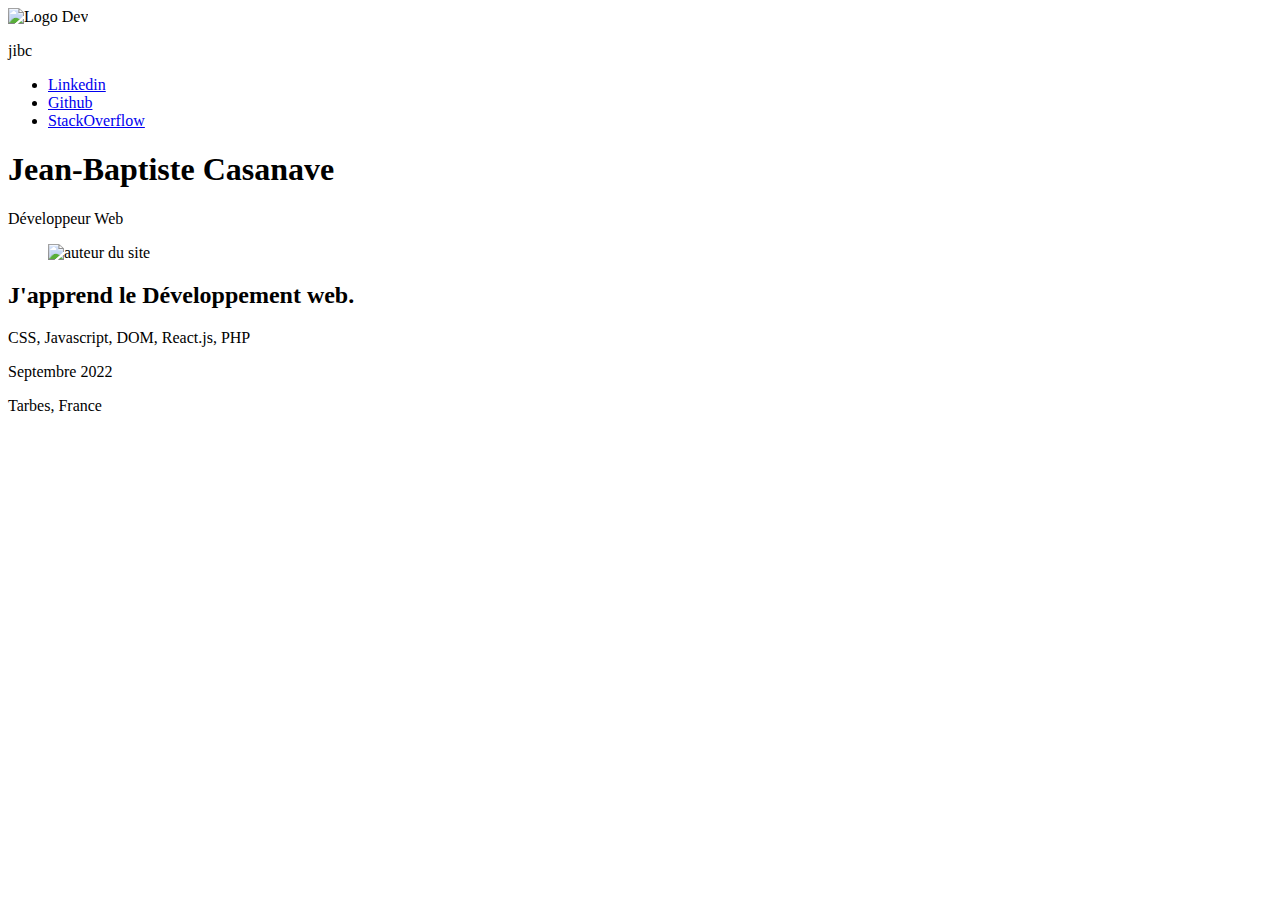
==== index.html @ d35b71a6 "Update index.html" ====
<!DOCTYPE html>
<html lang="en">
<head>
  <meta charset="UTF-8">
  <meta http-equiv="X-UA-Compatible" content="IE=edge">
  <meta name="viewport" content="width=device-width, initial-scale=1.0">
  <link href="https://fonts.googleapis.com/css?family=Roboto:400,400i,700,700i" rel="stylesheet">
  <link rel="dns-prefetch" href="//fonts.googleapis.com">
  <link rel="preconnect" href="https://fonts.gstatic.com/" crossorigin>
  <link rel="stylesheet" href="styles.css">
  <title>jibc</title>
</head>
<body>
  <section>
    <nav>
      <div class="nav-left">
        <img src="code-square.svg" alt="Logo Dev">
        <p>jibc</p>
      </div>
      <ul>
        <li><a href="https://www.linkedin.com/in/jbcasanave/">Linkedin</a></li>
        <li><a href="https://github.com/jibc">Github</a></li>
        <li><a href="https://stackoverflow.com/users/12373139/jibc">StackOverflow</a></li>
      </ul>
    </nav>
      <header>
        
          <div class="wrapper-profile">
            <h1>Jean-Baptiste Casanave</h1>
            <p>Développeur Web</p>
          </div>
          <figure>
            <img src="./jbc.jpg" alt="auteur du site">
          </figure>
        
      </header>
    <main>
      <section>
        <h2>J'apprend le Développement web.</h2>
        <div>
          <p>CSS, Javascript, DOM, React.js, PHP</p>
        </div>
      </section>
    </main>
    </div>
    <footer>
      <p>Septembre 2022</p>
      <p>Tarbes, France</p>
    </footer>
  </section>
</body>
</html>
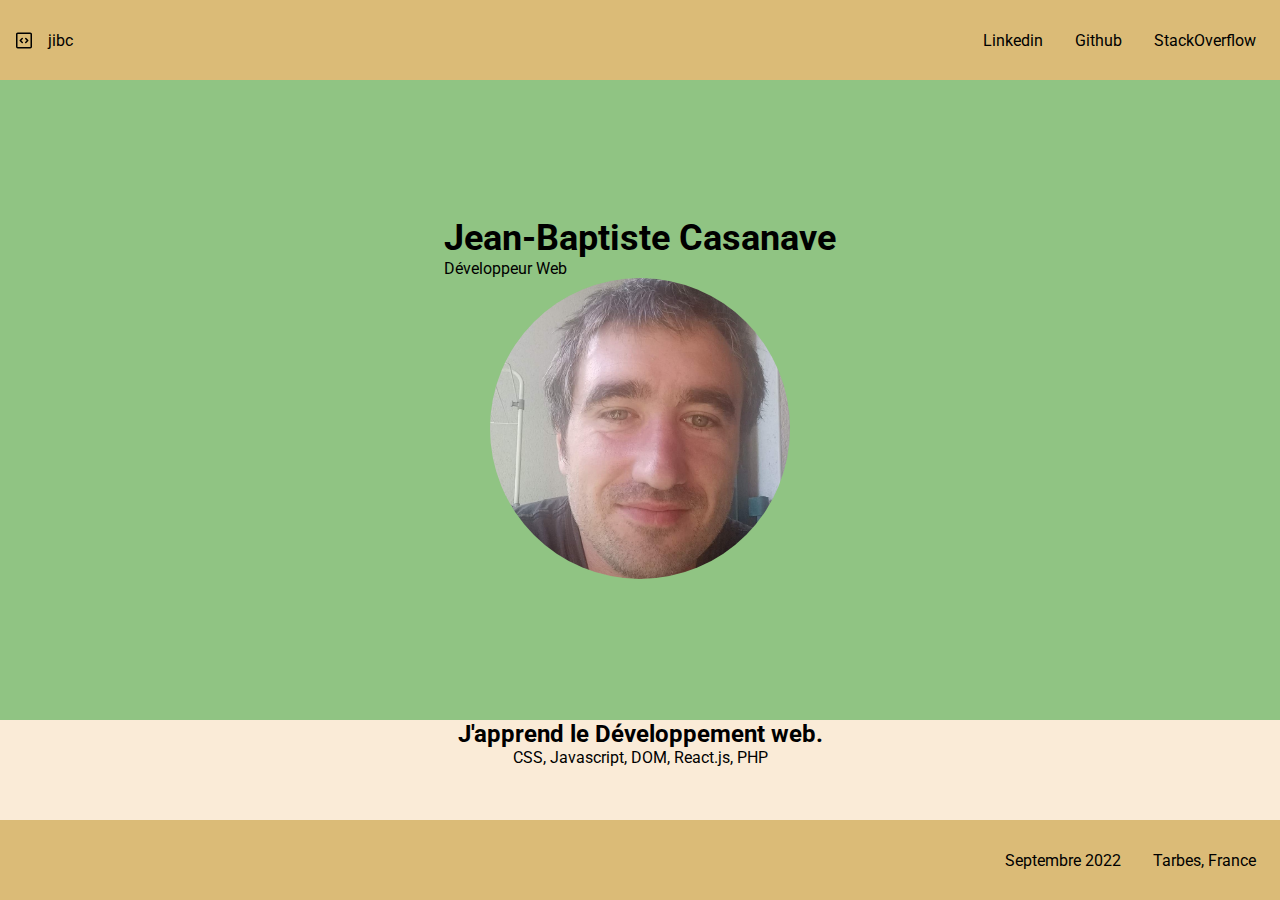
==== commit 0b01d59d: "Update index.html" ====
--- a/index.html
+++ b/index.html
@@ -7,7 +7,7 @@
   <link href="https://fonts.googleapis.com/css?family=Roboto:400,400i,700,700i" rel="stylesheet">
   <link rel="dns-prefetch" href="//fonts.googleapis.com">
   <link rel="preconnect" href="https://fonts.gstatic.com/" crossorigin>
-  <link rel="stylesheet" href="styles.css">
+  <link rel="stylesheet" href="style.css">
   <title>jibc</title>
 </head>
 <body>
--- a/style.css
+++ b/style.css
@@ -0,0 +1,103 @@
+* {
+  box-sizing: border-box;
+  margin: 0;
+  padding: 0;
+  font-family: Roboto;
+}
+
+nav {
+  height: 80px;
+  display: flex;
+  justify-content: space-between;
+  align-items: center;
+  background-color:rgb(219, 187, 119);
+  font-size: 16px;
+}
+
+.nav-left {
+  display: flex;
+}
+
+.nav-left p {
+  margin-left: 16px;
+}
+
+
+ul {
+  display: flex;
+  justify-content: space-around; 
+  align-items: center;
+}
+
+ul li {
+  list-style-type: none;
+  margin: 16px;
+}
+
+ul li:last-child {
+  margin-right: 24px;
+}
+
+a:link, a:visited{
+  text-decoration: none;
+  color: black;
+}
+
+a:hover, a:active {
+  text-decoration: underline;
+}
+
+nav img {
+  margin-left: 16px;
+}
+
+header {
+  background-color: rgb(144, 196, 131);
+  height: calc(100vh - 80px - 80px - 100px);
+  padding: 24px;
+  display: flex;
+  flex-direction: column;
+  align-items: center;
+  justify-content: center;
+}
+
+header img {
+  width: 300px;
+  border-radius: 50%;
+}
+
+header h1 {
+  font-size: 36px;
+}
+
+main {
+  background-color: antiquewhite;
+  height: 100px;
+}
+
+main section {
+  display: flex;
+  flex-direction: column;
+  justify-content: center;
+  align-items: center;
+}
+
+main h2 {
+  font-size: 24px;
+}
+
+footer {
+  background-color: rgb(219, 187, 119);
+  height: 80px;
+  display: flex;
+  justify-content: flex-end;
+  align-items: center;
+}
+
+footer p:last-child {
+  margin-right: 24px;
+}
+
+footer p {
+  margin: 16px;
+}
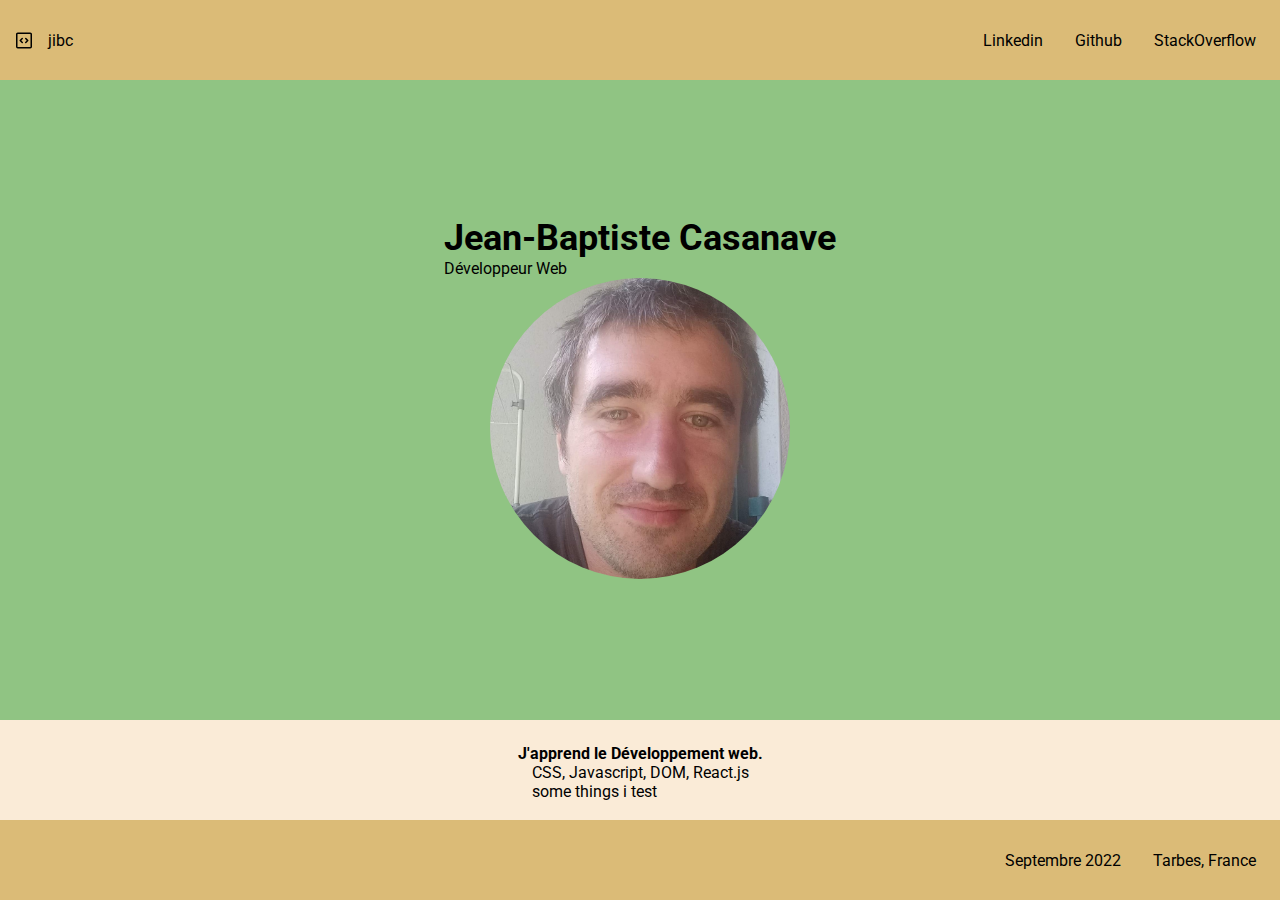
==== commit 1b1ce6b7: "Update index.html" ====
--- a/index.html
+++ b/index.html
@@ -30,7 +30,7 @@
             <p>Développeur Web</p>
           </div>
           <figure>
-            <img src="./jbc.jpg" alt="auteur du site">
+            <img src="jbc.jpg" alt="auteur du site">
           </figure>
         
       </header>
@@ -38,7 +38,8 @@
       <section>
         <h2>J'apprend le Développement web.</h2>
         <div>
-          <p>CSS, Javascript, DOM, React.js, PHP</p>
+          <p>CSS, Javascript, DOM, React.js</p>
+          <a href="test.hmtl">some things i test</a>
         </div>
       </section>
     </main>
--- a/style.css
+++ b/style.css
@@ -80,10 +80,11 @@
   flex-direction: column;
   justify-content: center;
   align-items: center;
+  padding: 24px;
 }
 
 main h2 {
-  font-size: 24px;
+  font-size: 16px;
 }
 
 footer {
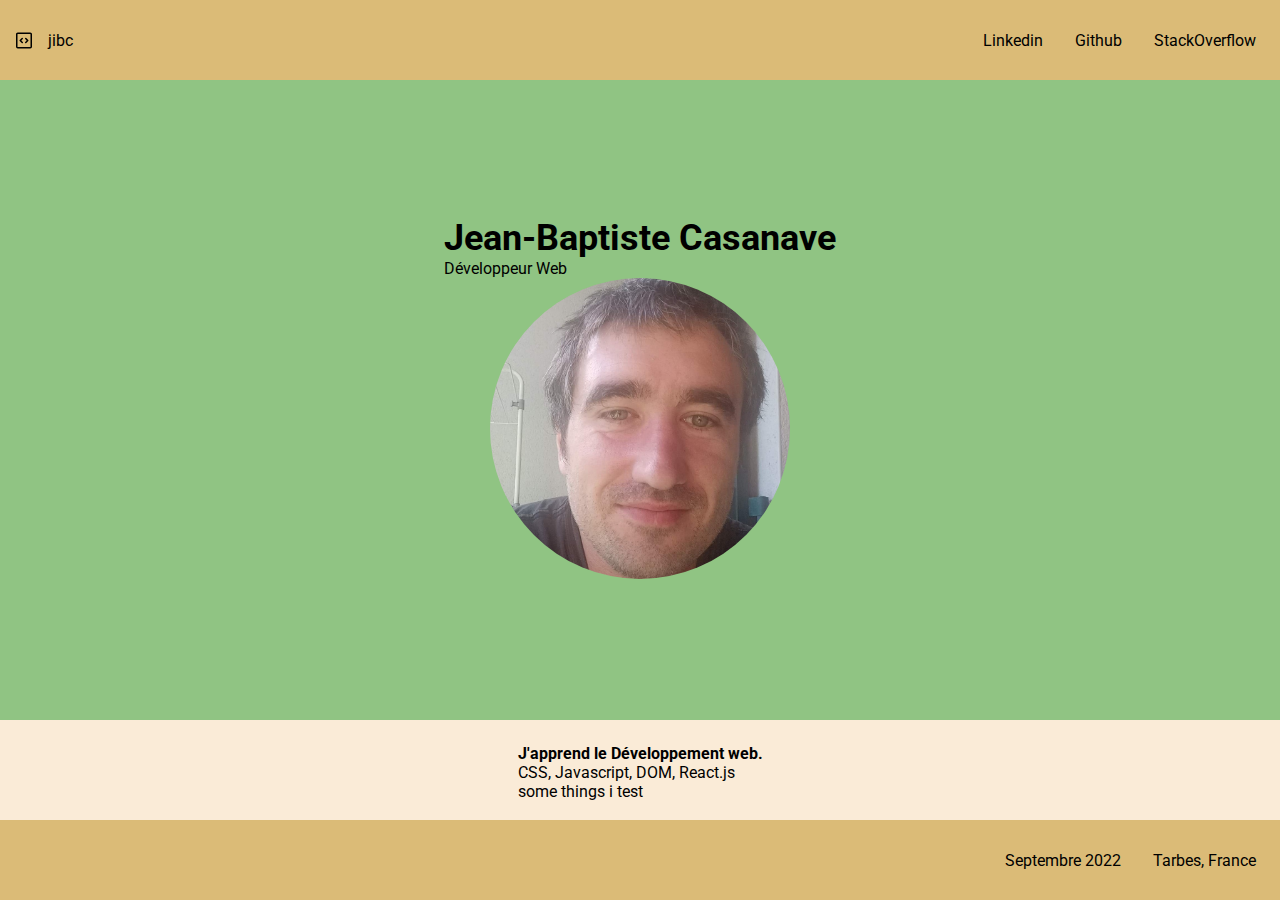
==== commit 90a17fb6: "Update the layout" ====
--- a/index.html
+++ b/index.html
@@ -36,10 +36,12 @@
       </header>
     <main>
       <section>
-        <h2>J'apprend le Développement web.</h2>
         <div>
-          <p>CSS, Javascript, DOM, React.js</p>
-          <a href="test.hmtl">some things i test</a>
+          <h2>J'apprend le Développement web.</h2>
+          <div>
+            <p>CSS, Javascript, DOM, React.js</p>
+            <a href="/test/test.html">some things i test</a>
+          </div>
         </div>
       </section>
     </main>
